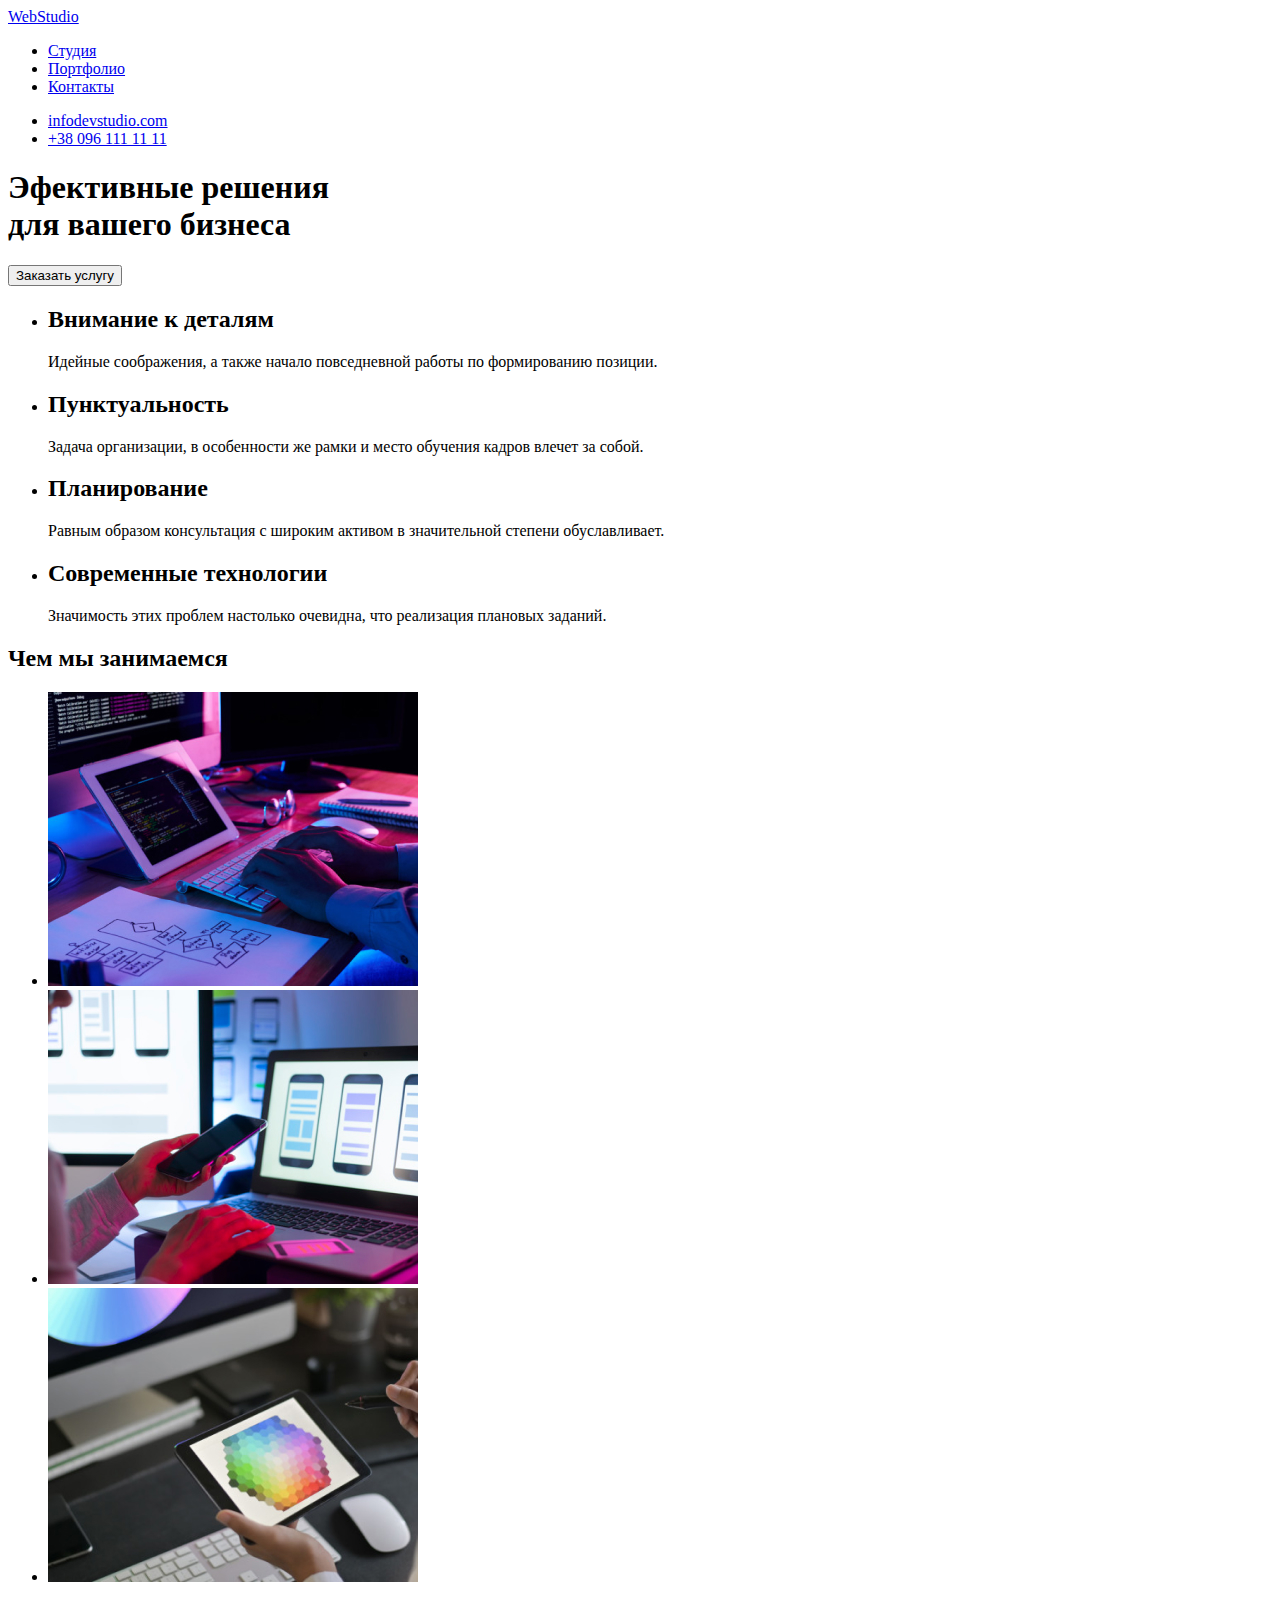
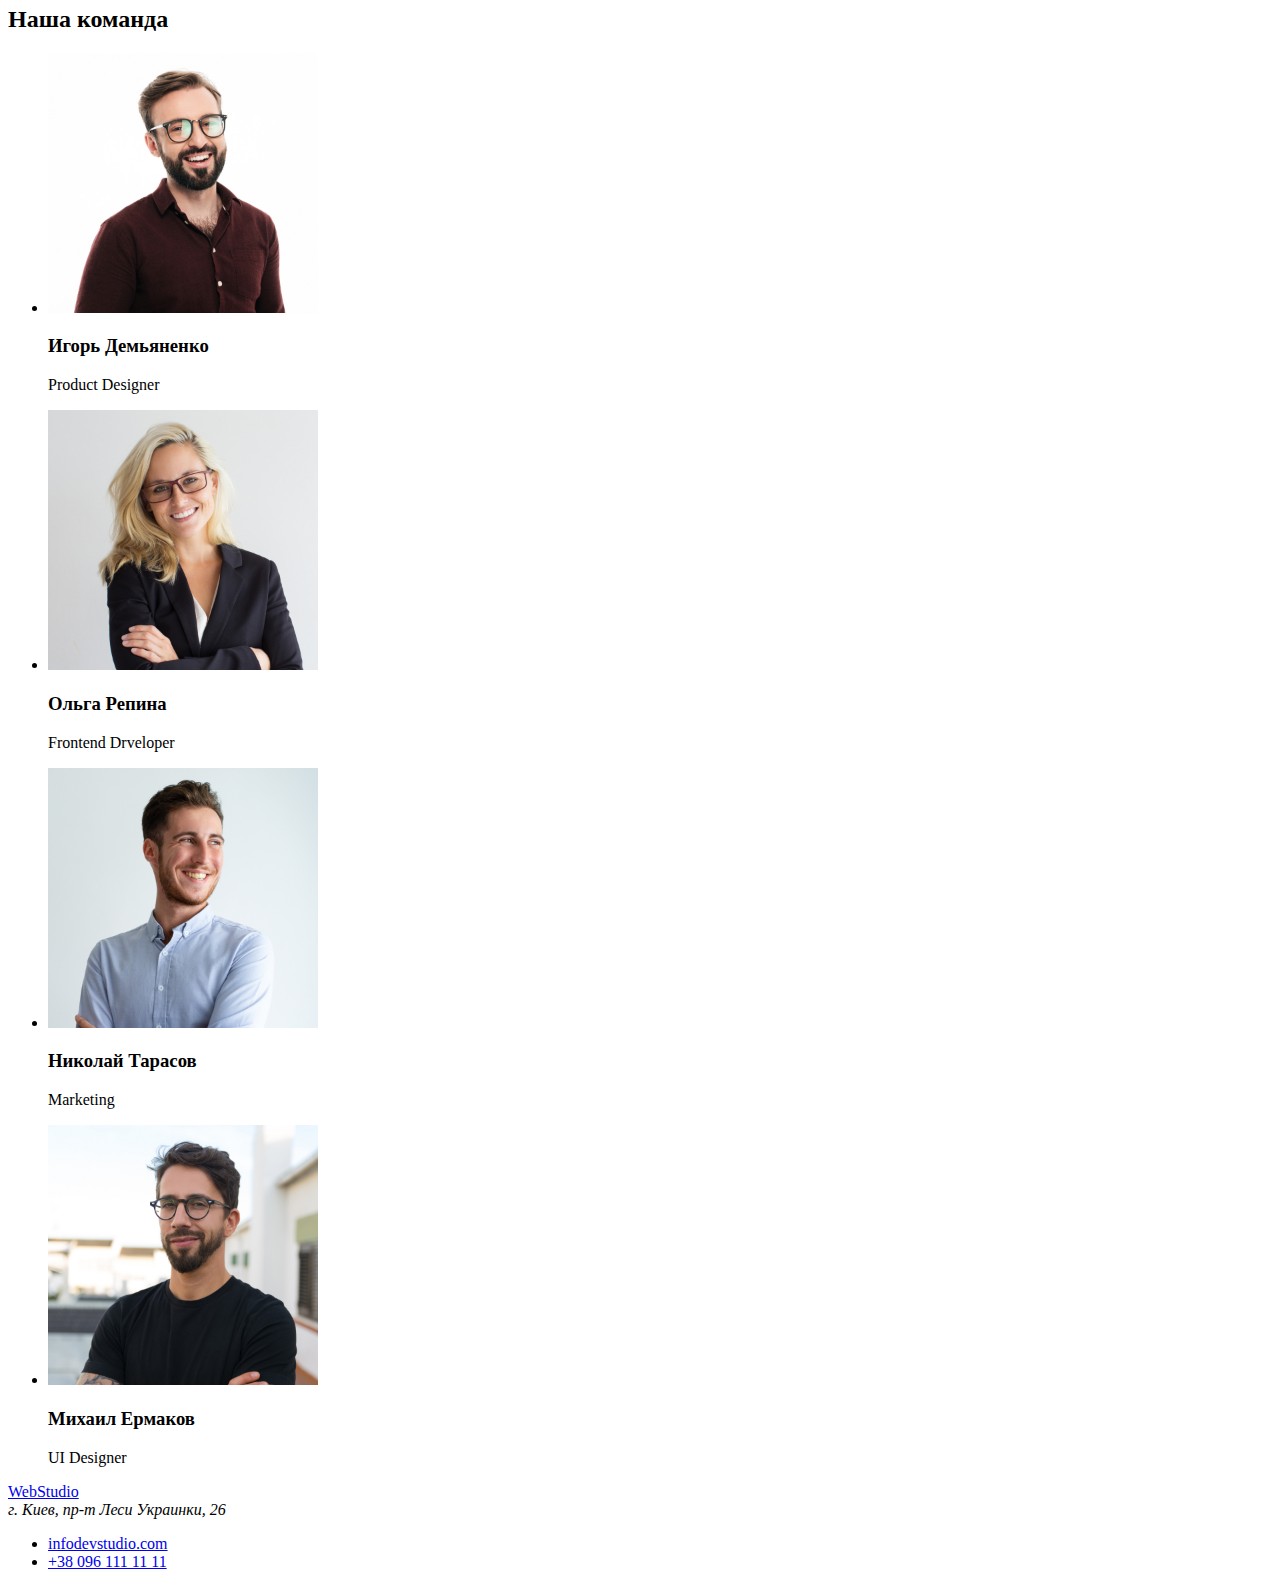
==== index.html @ 1fee52ea "Initial commit" ====
<!DOCTYPE html>
<html lang="ru">
<head>
    <meta charset="UTF-8">
    <meta http-equiv="X-UA-Compatible" content="IE=edge">
    <meta name="viewport" content="width=device-width, initial-scale=1.0">
    <title>Web Studio</title>
</head>
<body>
    <header>

        <a href="#">WebStudio</a>

        <nav>
             <ul>
              <li><a href="#">Студия</a></li>
              <li><a href="#">Портфолио</a></li>
              <li><a href="#">Контакты</a></li>
            </ul>
        </nav>

        <ul>
            <li>
                <a href="mailto:infodevstudio.com">infodevstudio.com</a>
            </li>
            <li>
                <a href="tel:+380961111111">+38 096 111 11 11</a>
            </li>
        </ul>
    </header>
    <main>
        <section>
            <h1>Эфективные решения <br>для вашего бизнеса</h1>
            <button type="button">Заказать услугу</button>
        </section>
        <section>
            <ul>
                <li>
                    <h2>Внимание к деталям</h2>
                    <p>Идейные соображения, а также начало повседневной работы по формированию позиции.</p>
                </li>
                <li>
                    <h2>Пунктуальность</h2>
                    <p>Задача организации, в особенности же рамки и место обучения кадров влечет за собой.</p>
                </li>
                <li>
                    <h2>Планирование</h2>
                    <p>Равным образом консультация с широким активом в значительной степени обуславливает.</p>
                </li>
                <li>
                    <h2>Современные технологии</h2>
                    <p>Значимость этих проблем настолько очевидна, что реализация плановых заданий.</p>
                </li>
            </ul>
        </section>


        <section>
            <h2>Чем мы занимаемся</h2>
            <ul>
                <li><img src="images/box1.jpg" alt="Дизайн" width="370"></li>
                <li><img src="images/box2.jpg" alt="Мобильные приложения" width="370"></li>
                <li><img src="images/box3.jpg" alt="Создание сайта" width="370"></li>
            </ul>
        </section>

        <section>
            <h2>Наша команда</h2>
            <ul>
                <li>
                    <img src="images/img4.jpg" alt="Дизайнер" width="270">
                        <h3>Игорь Демьяненко</h3>
                        <p>Product Designer<p>
                </li>
                <li>
                    <img src="images/img5.jpg" alt="Програмист" width="270">
                        <h3>Ольга Репина</h3>
                        <p>Frontend Drveloper</p>
                </li>
                <li>
                    <img src="images/img6.jpg" alt="Маркетолог" width="270">
                        <h3>Николай Тарасов</h3> 
                        <p>Marketing</p>
                </li>
                <li>
                    <img src="images/img7.jpg" alt="Дизайнер интерфейса" width="270">
                        <h3>Михаил Ермаков</h3> <p>UI Designer</p>
                </li>
            </ul>
        </section>
    </main>


    <footer>
        <a href="#">WebStudio</a>
        <address>
            г. Киев, пр-т Леси Украинки, 26
        </address>
        <ul>
            <li>
                <a href="mailto:infodevstudio.com">infodevstudio.com</a>
            </li>
            <li>
                <a href="tel:+380961111111">+38 096 111 11 11</a>
            </li>
        </ul>
    </footer>
</body>
</html>
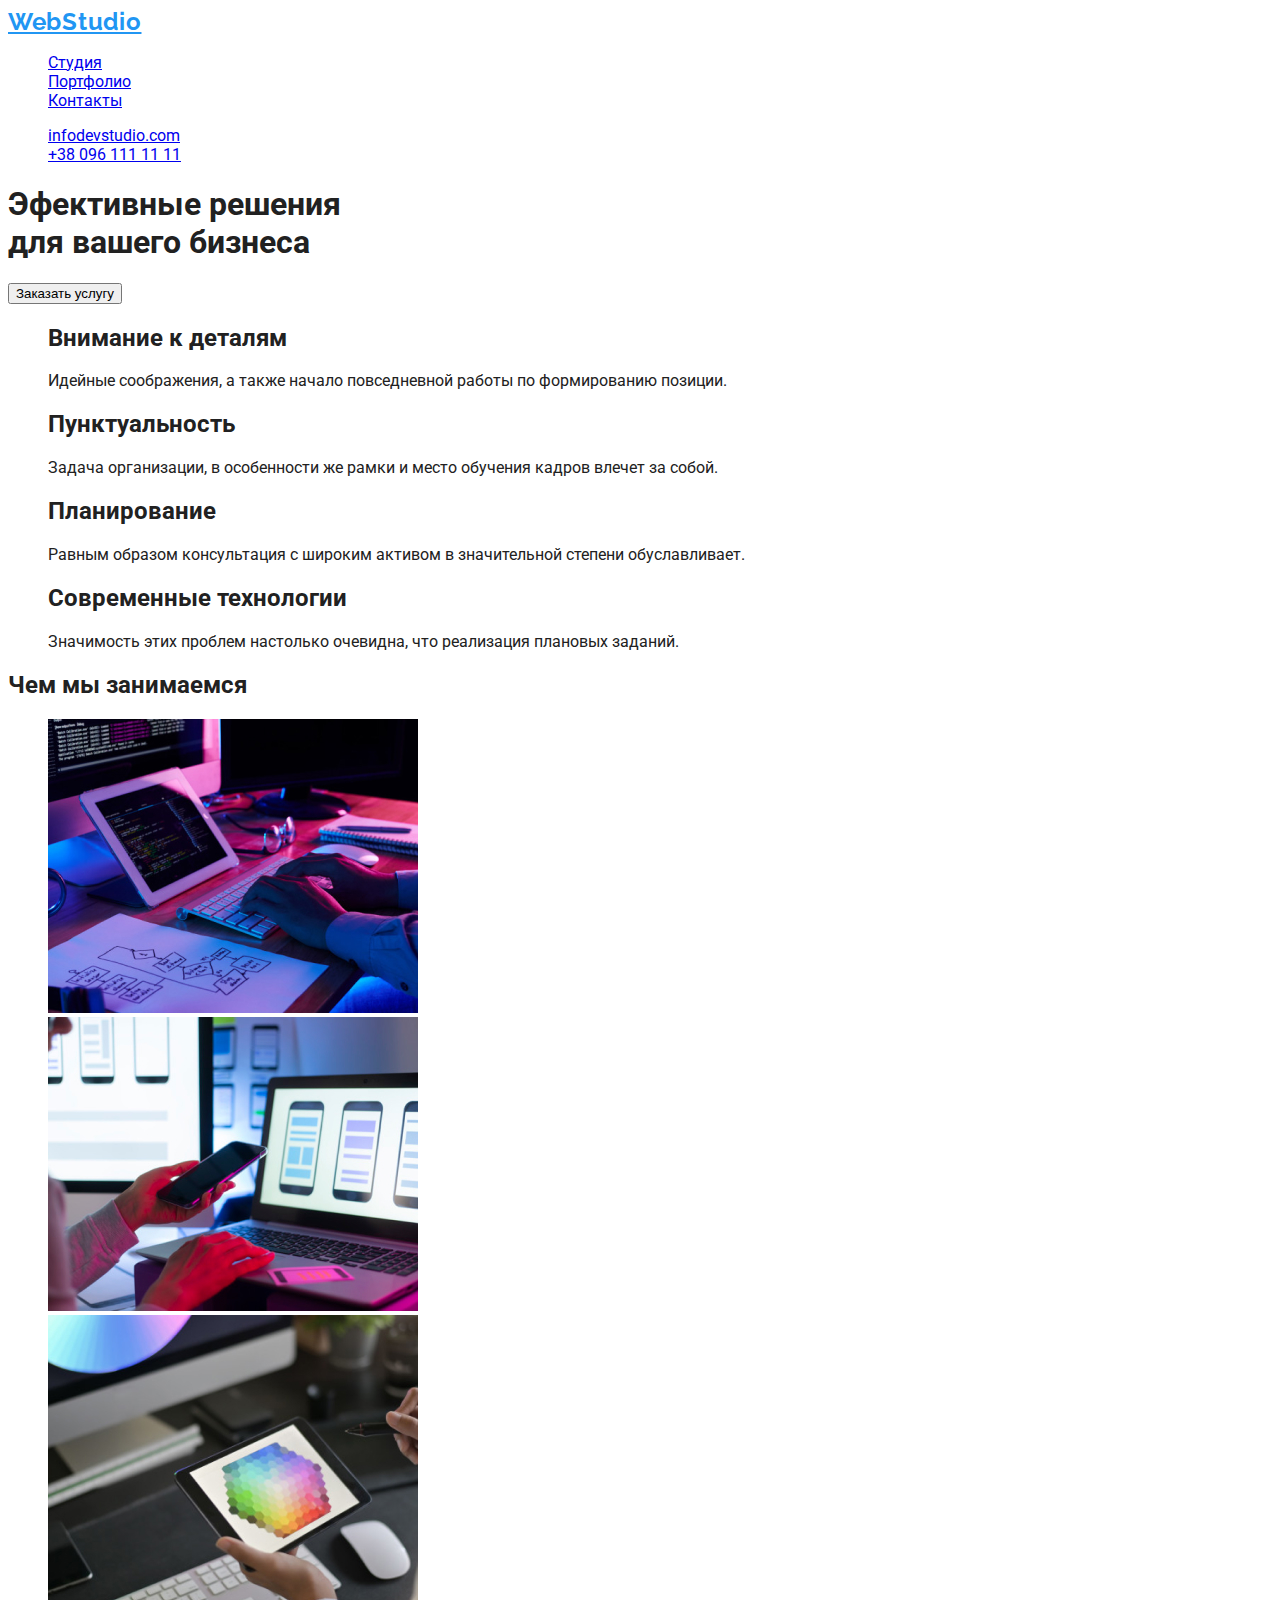
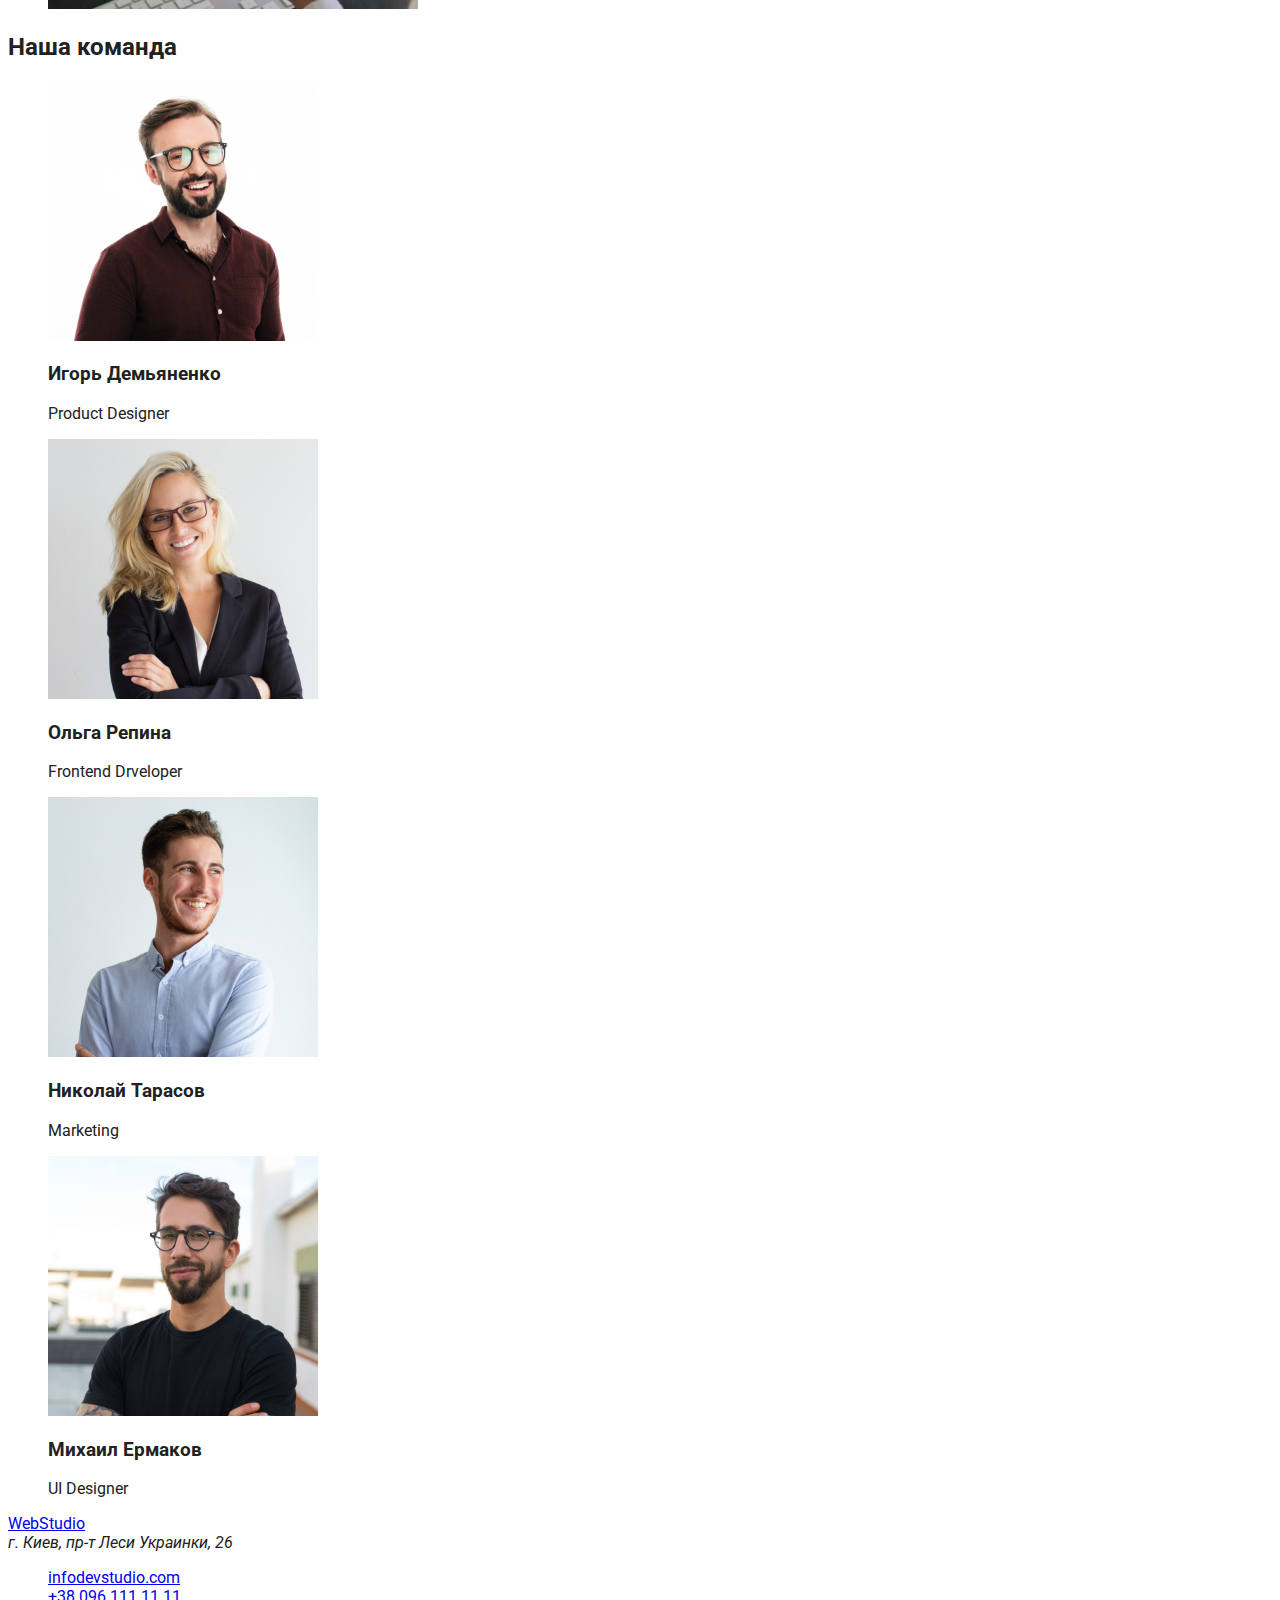
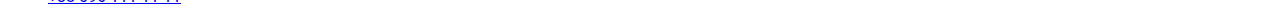
==== commit 8b92eeb6: "Домашка №2" ====
--- a/index.html
+++ b/index.html
@@ -5,16 +5,21 @@
     <meta http-equiv="X-UA-Compatible" content="IE=edge">
     <meta name="viewport" content="width=device-width, initial-scale=1.0">
     <title>Web Studio</title>
+    <link rel="preconnect" href="https://fonts.googleapis.com">
+    <link rel="preconnect" href="https://fonts.gstatic.com" crossorigin>
+    <link href="https://fonts.googleapis.com/css2?family=Raleway:wght@700&family=Roboto:wght@400;500;700;900&display=swap"
+        rel="stylesheet">
+    <link rel="stylesheet" href="./css/styles.css">
 </head>
 <body>
     <header>
 
-        <a href="#">WebStudio</a>
+        <a href="#" class="logo">WebStudio</a>
 
         <nav>
              <ul>
-              <li><a href="#">Студия</a></li>
-              <li><a href="#">Портфолио</a></li>
+              <li><a href="./index.html">Студия</a></li>
+              <li><a href="./portfolio.html">Портфолио</a></li>
               <li><a href="#">Контакты</a></li>
             </ul>
         </nav>
--- a/css/styles.css
+++ b/css/styles.css
@@ -0,0 +1,130 @@
+/* Цвет основного текста #212121 */
+/* Цвет вторичного тексат #757575 */
+/* Цвет текста телефона и почты в футере rgba(255, 255, 255, 0.6) */
+/* Белый цвет #FFFFFF */
+/* Цвет акцентированных элементов #2196F3 */
+/* Цвет фона футера #2F303A */
+
+:root {
+    --brend-color: #2196F3;
+    --white: #fff;
+    --main-text-color: #212121;
+    --second-text-color: #757575;
+    --color-text-footer: rgba(255, 255, 255, 0.6);
+    --footer-color: #2F303A;
+}
+
+/* Общие стили для тега боди */
+body{
+    background-color: #fff;
+    font-family: roboto, sans-serif;
+    color: #212121;
+}
+
+
+/* Цвет половины логотипа */
+.logo-header {
+    color: var(--main-text-color);
+}
+
+/* Убираем в списках точки, Репета показал - прикольно!*/
+ul {
+    list-style: none;
+
+}
+.logo {   
+        font-family: 'Raleway';
+        font-weight: 700;
+        font-size: 24px;
+        line-height: 1.2;
+        /* identical to box height */
+        letter-spacing: 0.03em;
+        color: var(--brend-color);
+}
+/* HADER */
+/* Навигация */
+.site-nav a {
+    font-family: 'Roboto';
+    font-weight: 500;
+    font-size: 14px;
+    line-height: 1.2;
+    letter-spacing: 0.02em;
+    color: var(--main-text-color);
+}
+
+.site-nav .link.current {
+    color: var(--brend-color);
+}
+
+.auth-link {
+    font-family: 'Roboto';
+    font-weight: 500;
+    font-size: 14px;
+    line-height: 1.2;
+    letter-spacing: 0.02em;
+    color: var(--second-text-color);
+}
+
+.filter-button {
+    font-family: 'Roboto';
+    font-weight: 500;
+    font-size: 16px;
+    line-height: 1.6;
+    text-align: center;
+    letter-spacing: 0.03em;
+    color: var(--main-text-color);
+}
+
+.filter-button.filter:hover,
+.filter-button.filter:focus
+ {
+    cursor: pointer;
+    background-color: var(--brend-color);
+}
+/* Область карточек */
+.card-title {
+font-family: 'Roboto';
+font-weight: 700;
+font-size: 18px;
+line-height: 2;
+letter-spacing: 0.06em;
+color: var(--main-text-color);
+}
+
+.card-filter {
+    font-family: 'Roboto';
+    font-size: 16px;
+    line-height: 30px;
+    letter-spacing: 0.03em;
+    color: var(--second-text-color);
+}
+
+/* Footer */
+
+.background-footer {
+    background: var(--footer-color);
+}
+
+.logo-footer {
+    color: var(--white);
+}
+
+.adress {
+    font-family: 'Roboto';
+    font-style: normal;
+    font-weight: 400;
+    font-size: 14px;
+    line-height: 24px;
+    letter-spacing: 0.03em;
+    color: var(--white);
+}
+
+.footer-auth {
+    font-family: 'Roboto';
+        font-style: normal;
+        font-weight: 400;
+        font-size: 14px;
+        line-height: 1.7;
+        letter-spacing: 0.03em;
+        color: var(--color-text-footer);
+}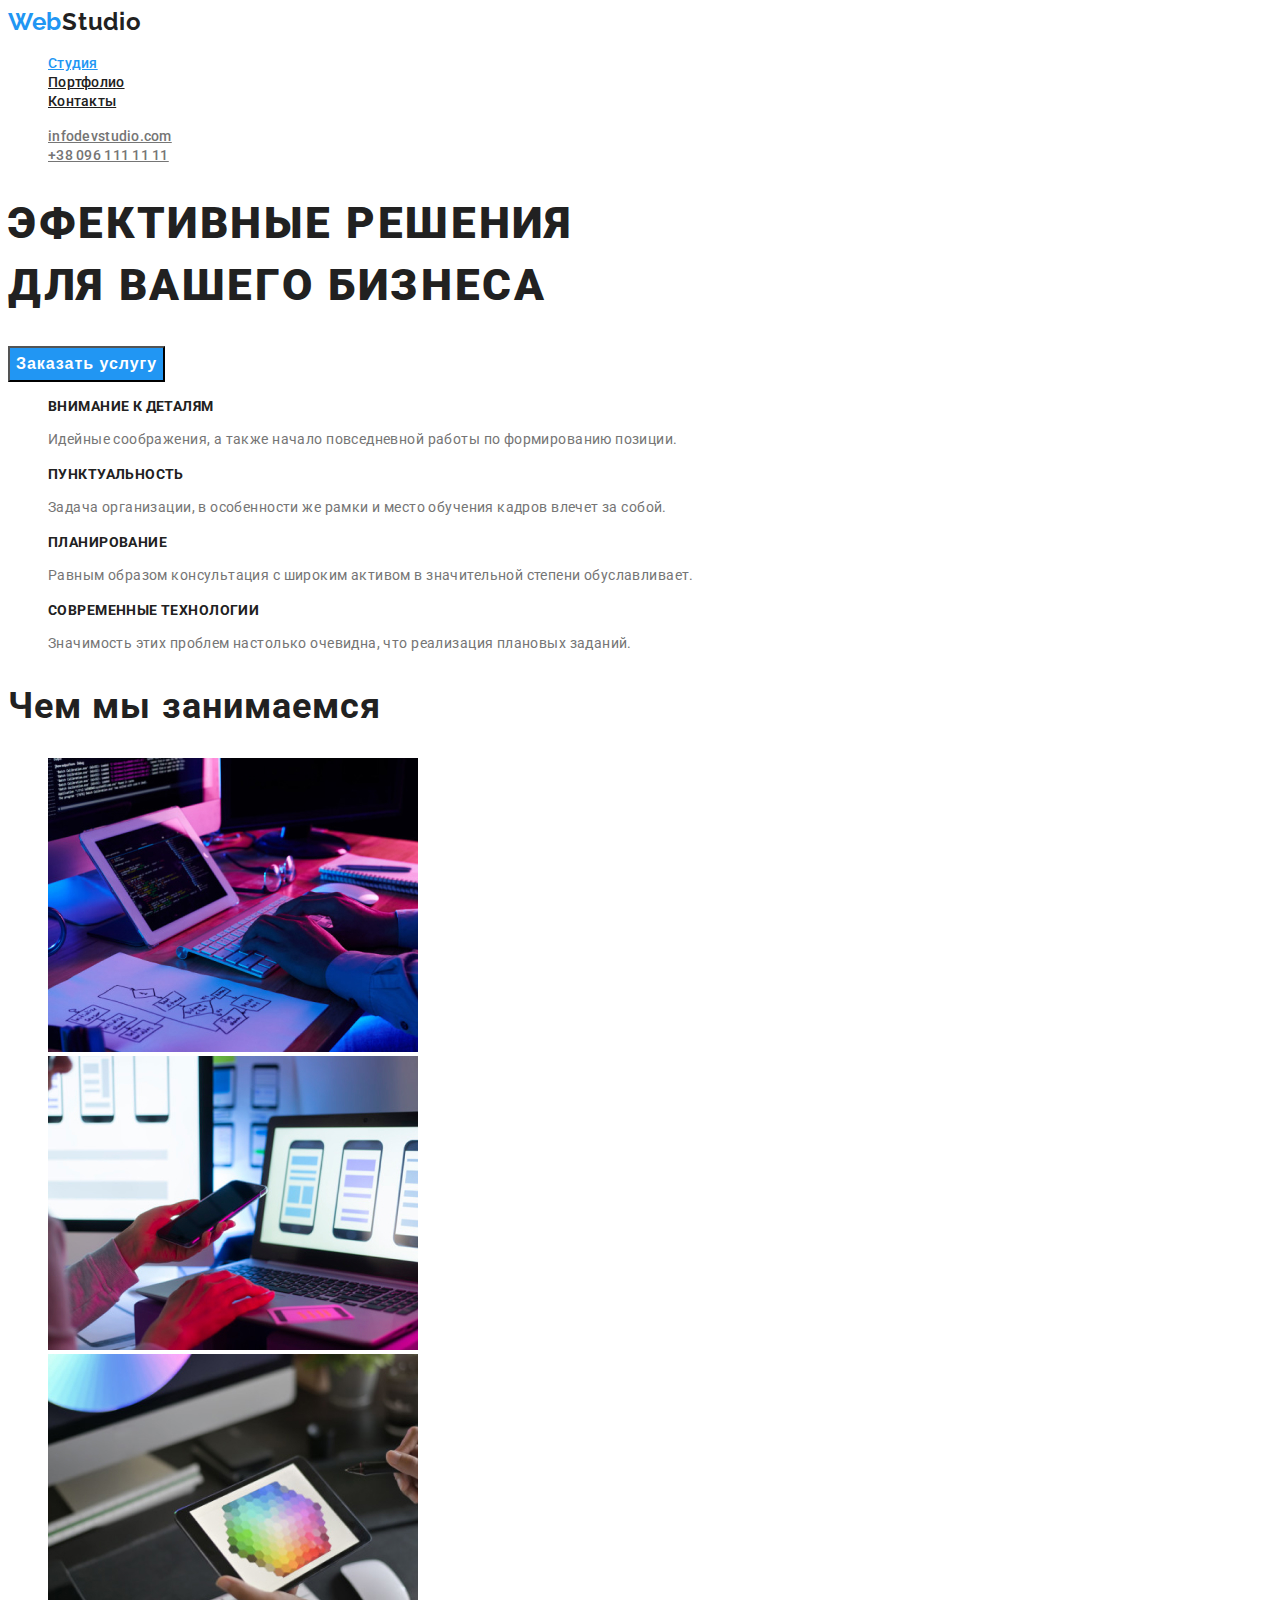
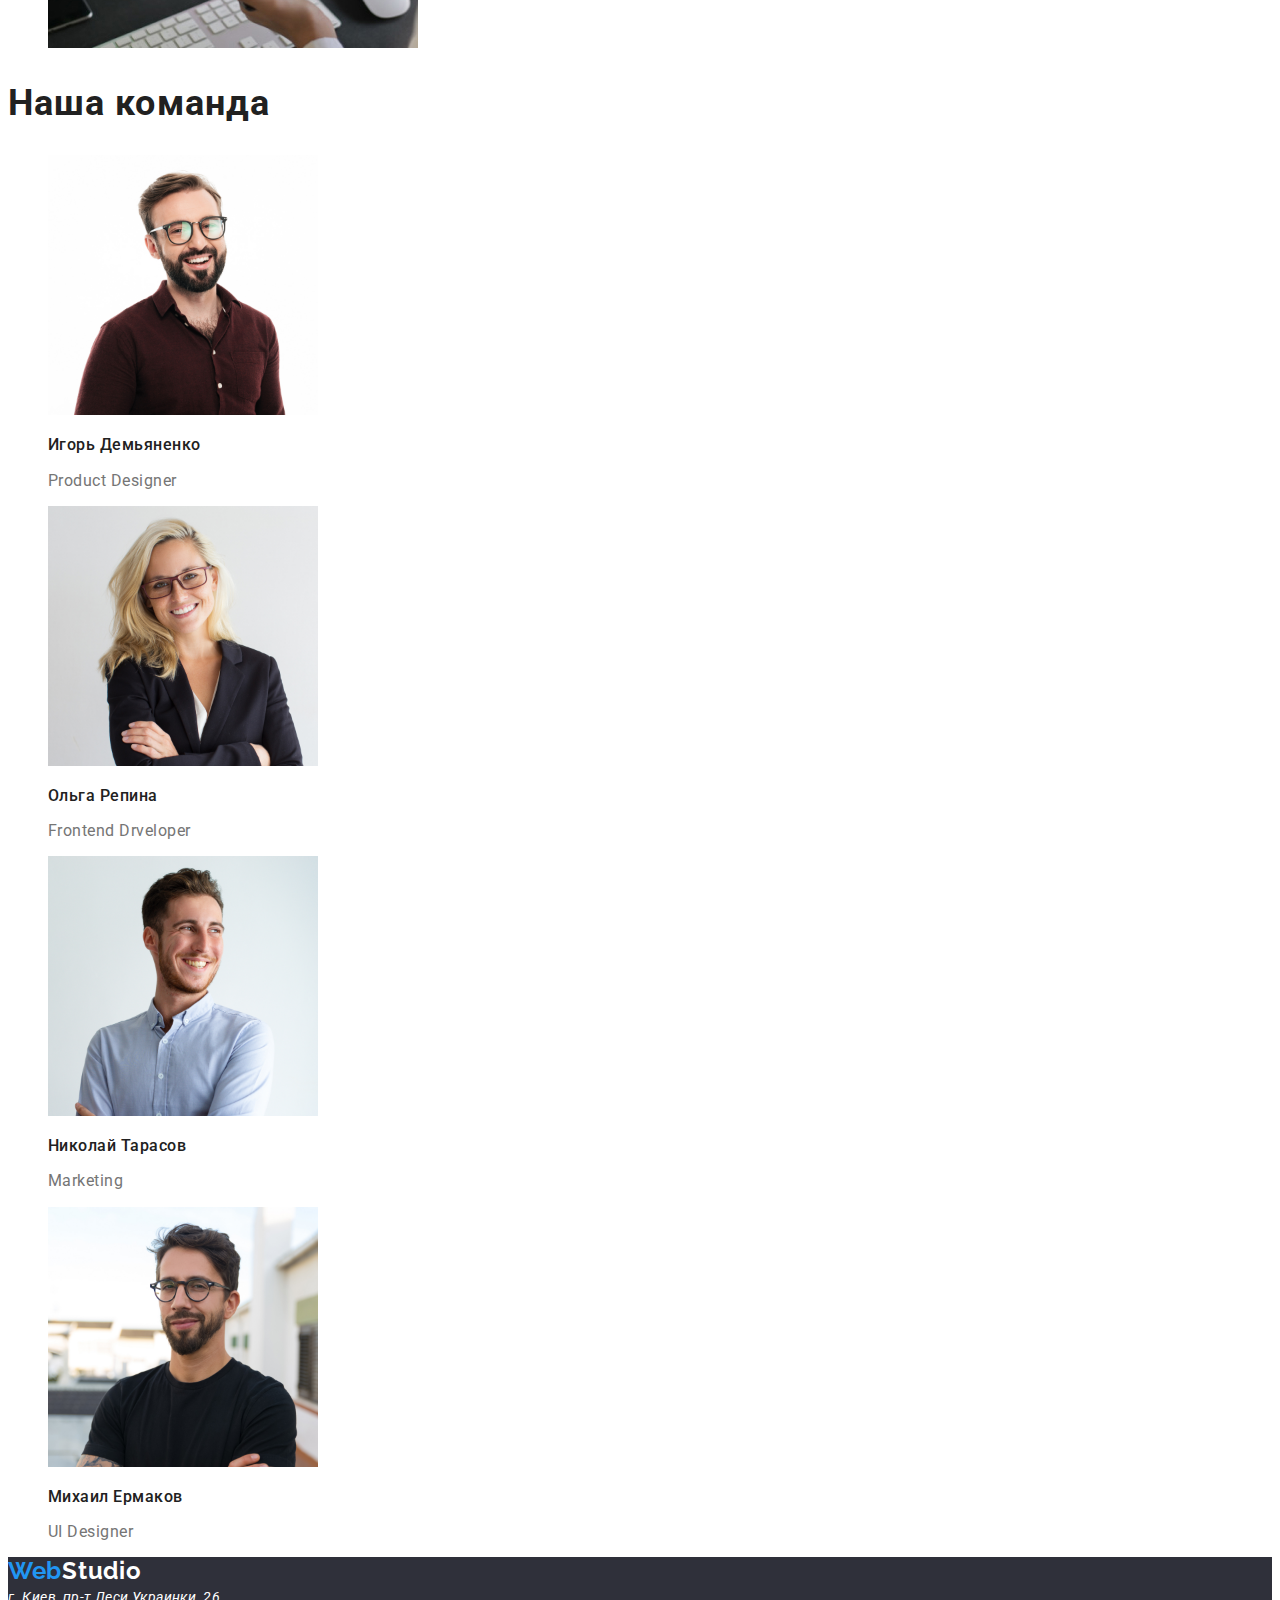
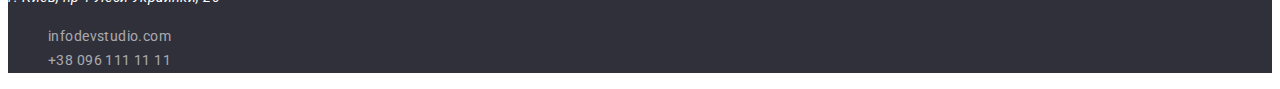
==== commit eed4cbe7: "дз 2 доработка" ====
--- a/index.html
+++ b/index.html
@@ -13,33 +13,32 @@
 </head>
 <body>
     <header>
-
-        <a href="#" class="logo">WebStudio</a>
-
-        <nav>
-             <ul>
-              <li><a href="./index.html">Студия</a></li>
-              <li><a href="./portfolio.html">Портфолио</a></li>
-              <li><a href="#">Контакты</a></li>
+        <a href="#" class="logo">Web<span class="logo-header">Studio</span></a>
+    
+        <nav class="site-nav">
+            <ul>
+                <li><a href="./index.html" class="link current">Студия</a></li>
+                <li><a href="./portfolio.html" class="link">Портфолио</a></li>
+                <li><a href="#" class="link">Контакты</a></li>
             </ul>
         </nav>
-
-        <ul>
+    
+        <ul class="auth-header">
             <li>
-                <a href="mailto:infodevstudio.com">infodevstudio.com</a>
+                <a href="mailto:infodevstudio.com" class="auth-link">infodevstudio.com</a>
             </li>
             <li>
-                <a href="tel:+380961111111">+38 096 111 11 11</a>
+                <a href="tel:+380961111111" class="auth-link">+38 096 111 11 11</a>
             </li>
         </ul>
     </header>
     <main>
         <section>
-            <h1>Эфективные решения <br>для вашего бизнеса</h1>
-            <button type="button">Заказать услугу</button>
+            <h1 class="hero">Эфективные решения <br>для вашего бизнеса</h1>
+            <button type="button" class="hero-button">Заказать услугу</button>
         </section>
         <section>
-            <ul>
+            <ul  class="advanteges">
                 <li>
                     <h2>Внимание к деталям</h2>
                     <p>Идейные соображения, а также начало повседневной работы по формированию позиции.</p>
@@ -61,7 +60,7 @@
 
 
         <section>
-            <h2>Чем мы занимаемся</h2>
+            <h2 class="info-heading">Чем мы занимаемся</h2>
             <ul>
                 <li><img src="images/box1.jpg" alt="Дизайн" width="370"></li>
                 <li><img src="images/box2.jpg" alt="Мобильные приложения" width="370"></li>
@@ -70,8 +69,8 @@
         </section>
 
         <section>
-            <h2>Наша команда</h2>
-            <ul>
+            <h2 class="info-heading">Наша команда</h2>
+            <ul class="our-team">
                 <li>
                     <img src="images/img4.jpg" alt="Дизайнер" width="270">
                         <h3>Игорь Демьяненко</h3>
@@ -96,17 +95,17 @@
     </main>
 
 
-    <footer>
-        <a href="#">WebStudio</a>
-        <address>
+    <footer class="background-footer">
+        <a href="#" class="logo">Web<span class="logo-footer">Studio</span></a>
+        <address class="adress">
             г. Киев, пр-т Леси Украинки, 26
         </address>
         <ul>
             <li>
-                <a href="mailto:infodevstudio.com">infodevstudio.com</a>
+                <a href="mailto:infodevstudio.com" class="footer-auth">infodevstudio.com</a>
             </li>
             <li>
-                <a href="tel:+380961111111">+38 096 111 11 11</a>
+                <a href="tel:+380961111111" class="footer-auth">+38 096 111 11 11</a>
             </li>
         </ul>
     </footer>
--- a/css/styles.css
+++ b/css/styles.css
@@ -12,13 +12,13 @@
     --second-text-color: #757575;
     --color-text-footer: rgba(255, 255, 255, 0.6);
     --footer-color: #2F303A;
+    --button-background: #F5F4FA;
 }
 
 /* Общие стили для тега боди */
 body{
-    background-color: #fff;
-    font-family: roboto, sans-serif;
-    color: #212121;
+    font-family: Roboto, sans-serif;
+    color: var(--main-text-color)
 }
 
 
@@ -37,14 +37,13 @@
         font-weight: 700;
         font-size: 24px;
         line-height: 1.2;
-        /* identical to box height */
         letter-spacing: 0.03em;
         color: var(--brend-color);
+        text-decoration: none;
 }
 /* HADER */
 /* Навигация */
 .site-nav a {
-    font-family: 'Roboto';
     font-weight: 500;
     font-size: 14px;
     line-height: 1.2;
@@ -57,7 +56,6 @@
 }
 
 .auth-link {
-    font-family: 'Roboto';
     font-weight: 500;
     font-size: 14px;
     line-height: 1.2;
@@ -65,25 +63,30 @@
     color: var(--second-text-color);
 }
 
+.auth-link:hover, 
+.auth-link:focus {
+    color: var(--main-text-color);
+}
+
 .filter-button {
-    font-family: 'Roboto';
+    font-family: inherit;
     font-weight: 500;
     font-size: 16px;
     line-height: 1.6;
-    text-align: center;
     letter-spacing: 0.03em;
     color: var(--main-text-color);
+    background-color: var(--button-background);
+    cursor: pointer;
 }
 
 .filter-button.filter:hover,
 .filter-button.filter:focus
  {
-    cursor: pointer;
     background-color: var(--brend-color);
+    color: #fff;
 }
 /* Область карточек */
 .card-title {
-font-family: 'Roboto';
 font-weight: 700;
 font-size: 18px;
 line-height: 2;
@@ -92,9 +95,8 @@
 }
 
 .card-filter {
-    font-family: 'Roboto';
     font-size: 16px;
-    line-height: 30px;
+    line-height: 1.9;
     letter-spacing: 0.03em;
     color: var(--second-text-color);
 }
@@ -102,29 +104,90 @@
 /* Footer */
 
 .background-footer {
-    background: var(--footer-color);
+    background-color: var(--footer-color);
 }
 
 .logo-footer {
     color: var(--white);
+    text-decoration: none;
 }
 
 .adress {
-    font-family: 'Roboto';
-    font-style: normal;
-    font-weight: 400;
     font-size: 14px;
-    line-height: 24px;
+    line-height: 1.7;
     letter-spacing: 0.03em;
     color: var(--white);
 }
 
 .footer-auth {
-    font-family: 'Roboto';
-        font-style: normal;
-        font-weight: 400;
-        font-size: 14px;
-        line-height: 1.7;
-        letter-spacing: 0.03em;
-        color: var(--color-text-footer);
+    font-size: 14px;
+    line-height: 1.7;
+    letter-spacing: 0.03em;
+    color: var(--color-text-footer);
+    text-decoration: none;
+}
+
+.footer-auth:hover,
+.footer-auth:focus {
+    color: var(--white);
+}
+
+/* index.html */
+/* кнопка героя */
+.hero {
+    font-weight: 900;
+    font-size: 44px;
+    line-height: 1.4;
+    letter-spacing: 0.06em;
+    text-transform: uppercase;
+    color: var(--main-text-color);
+}
+
+.hero-button {
+    background-color: var(--brend-color);
+    font-weight: 700;
+    font-size: 16px;
+    line-height: 1.9;
+    letter-spacing: 0.06em;
+    color: var(--white);
+    cursor: pointer;
+}
+/* преимущества */
+.advanteges h2 {
+    font-weight: 700;
+    font-size: 14px;
+    line-height: 1,2;
+    letter-spacing: 0.03em;
+    text-transform: uppercase;
+    color: var(--main-text-color);
+}
+
+.advanteges p {
+    font-size: 14px;
+    line-height: 1.7;
+    letter-spacing: 0.03em;
+    color: var(--second-text-color);
+}
+
+.info-heading {
+    font-weight: 700;
+    font-size: 36px;
+    line-height: 1.2;
+    letter-spacing: 0.03em;
+    color: var(--main-text-color);
+}
+
+.our-team h3 {
+    font-weight: 500;
+    font-size: 16px;
+    line-height: 1.2;
+    letter-spacing: 0.03em;
+    color: var(--main-text-color);
+}
+
+.our-team p {
+    font-size: 16px;
+    line-height: 1.2;
+    letter-spacing: 0.03em;
+    color: var(--second-text-color);
 }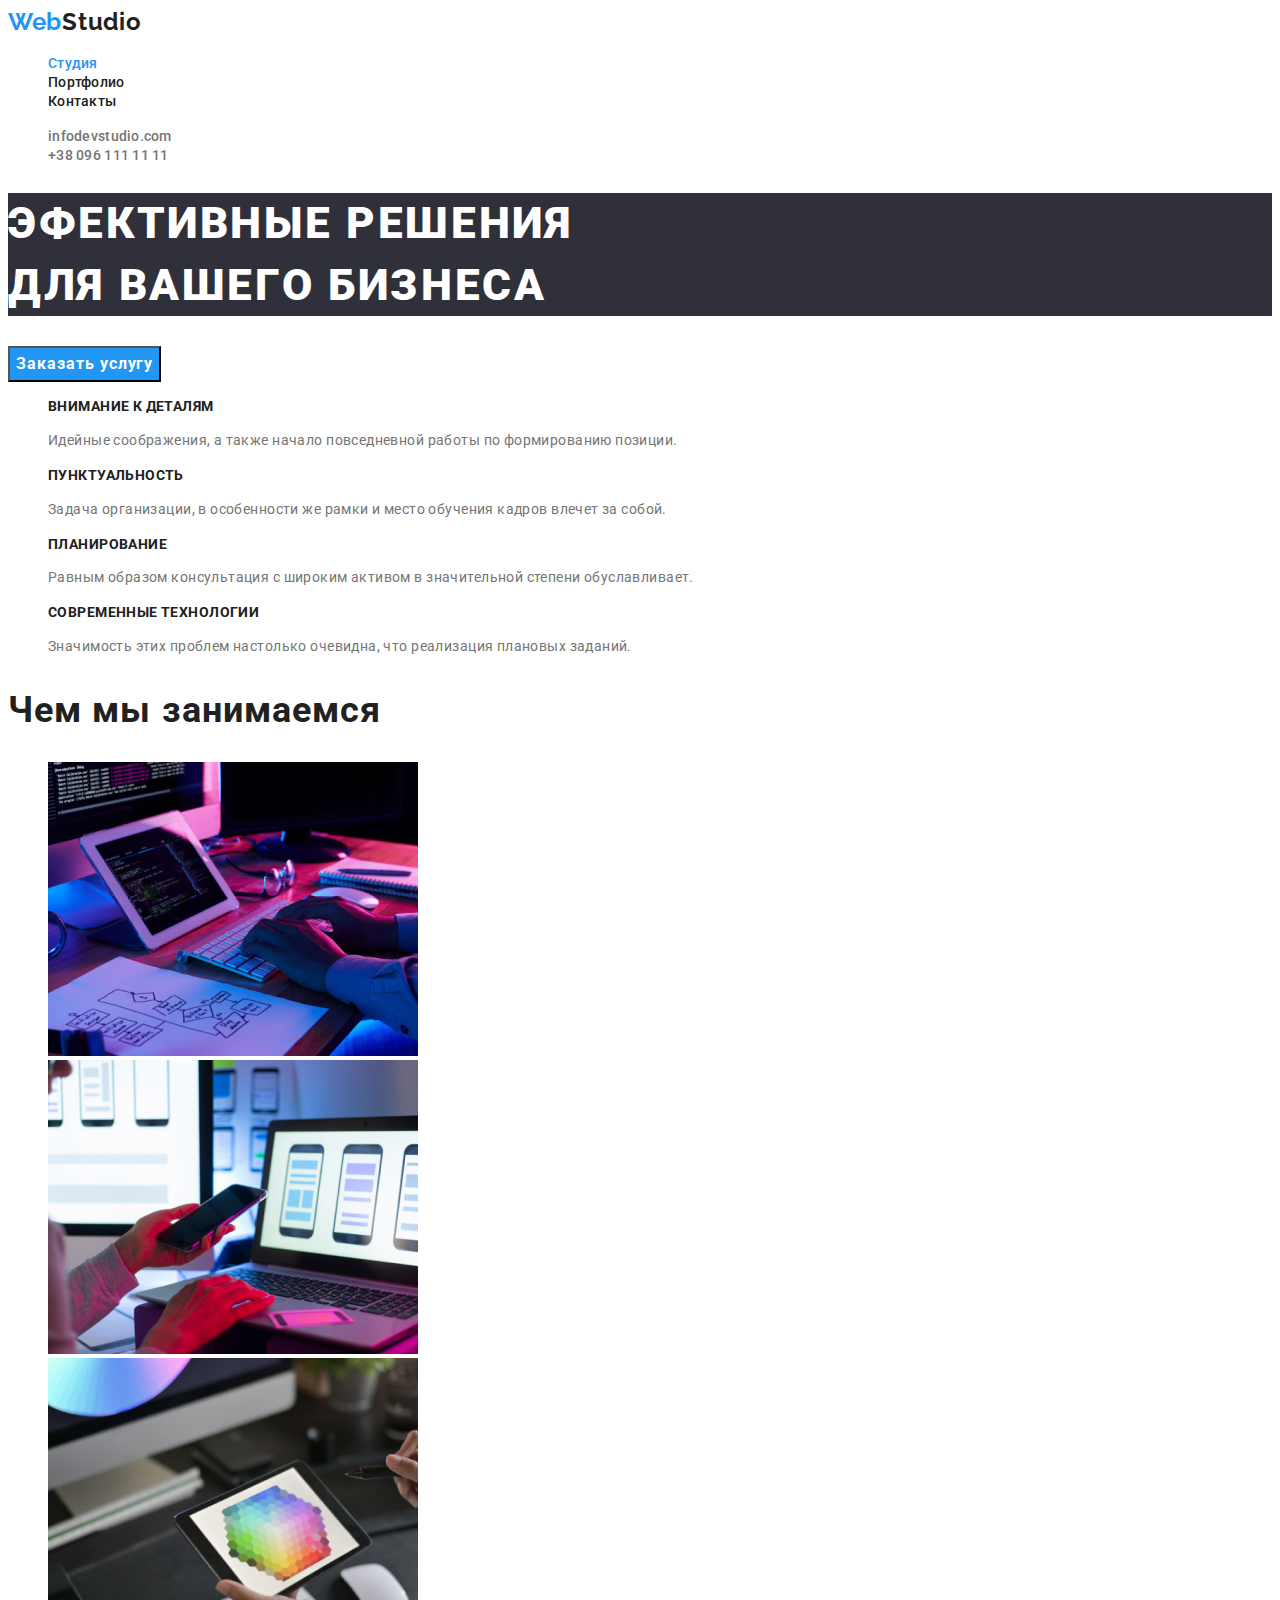
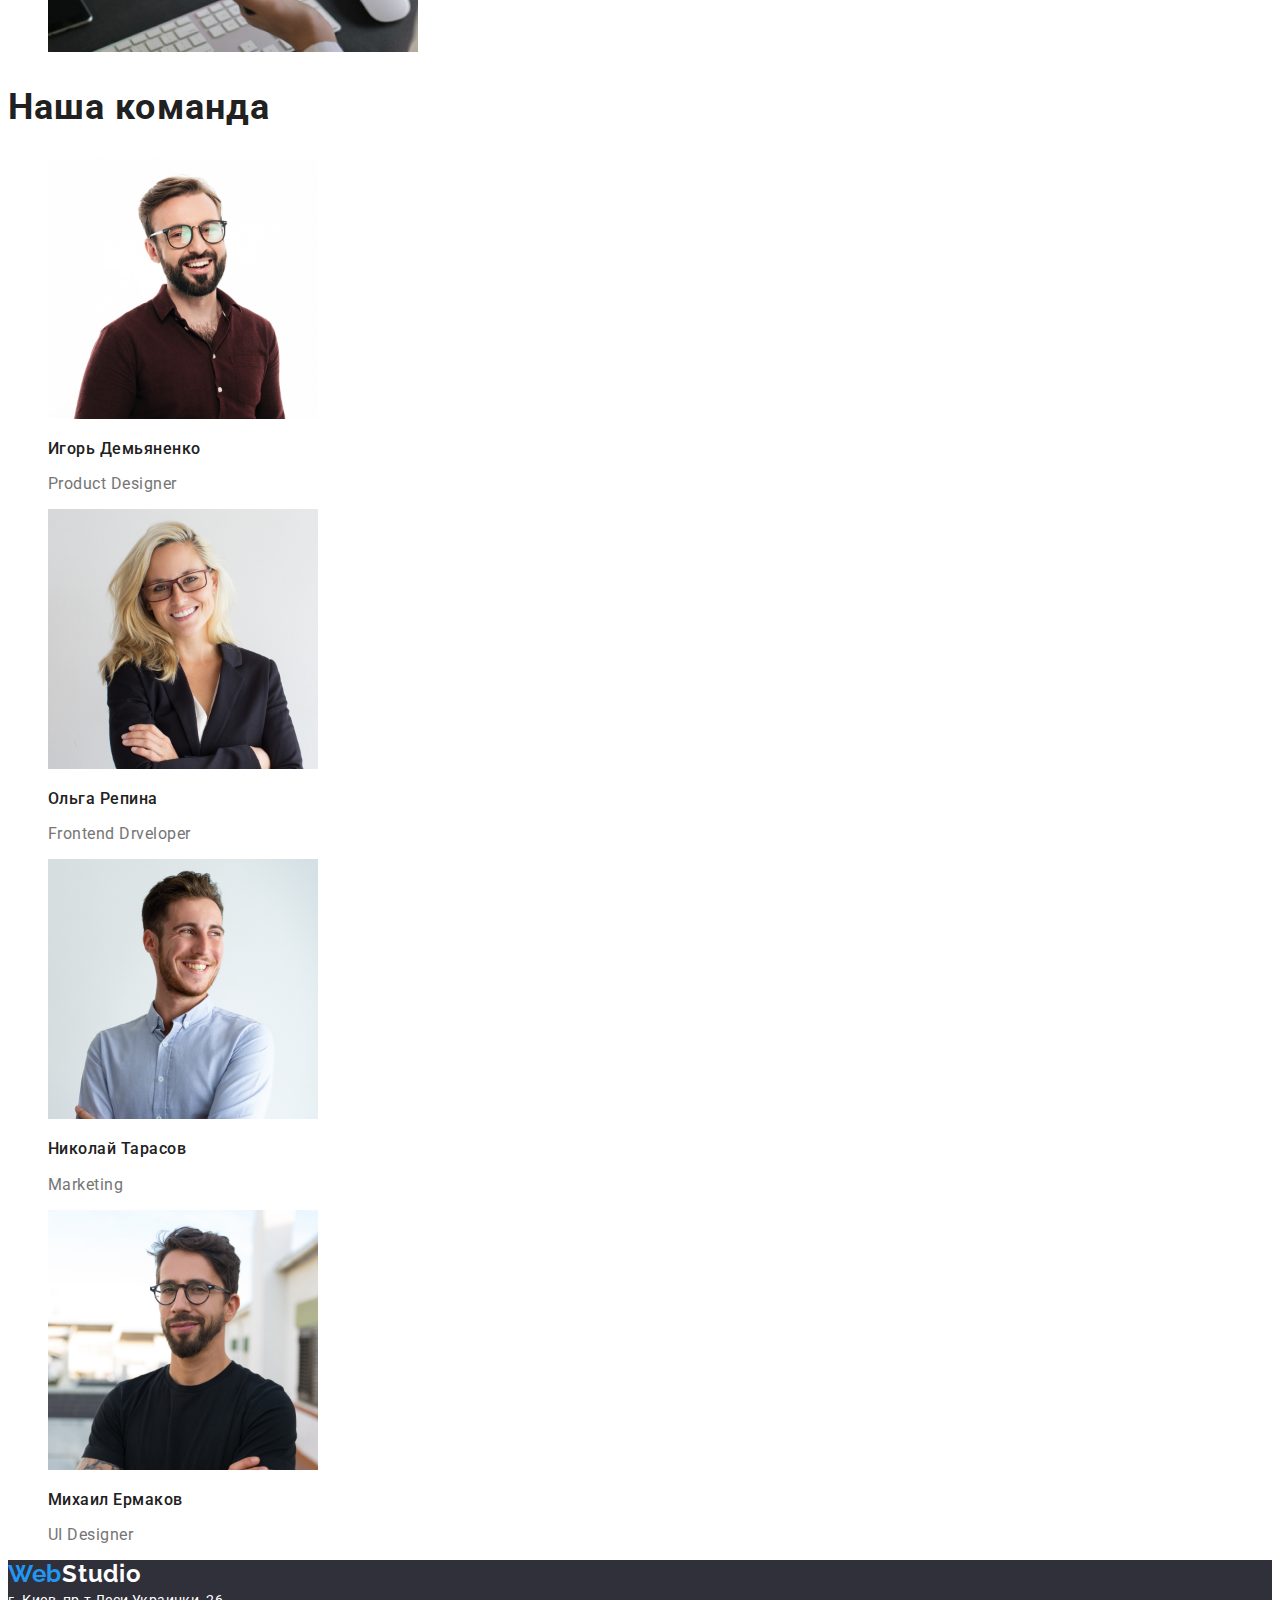
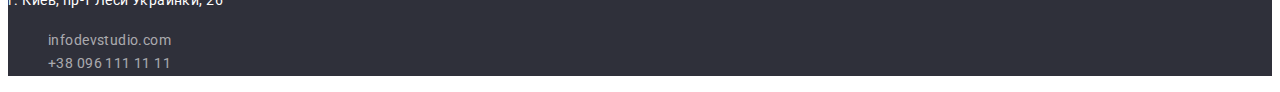
==== commit a4ea0628: "Домашнее задание 2 3я правка" ====
--- a/index.html
+++ b/index.html
@@ -17,18 +17,18 @@
     
         <nav class="site-nav">
             <ul>
-                <li><a href="./index.html" class="link current">Студия</a></li>
-                <li><a href="./portfolio.html" class="link">Портфолио</a></li>
-                <li><a href="#" class="link">Контакты</a></li>
+                <li><a href="./index.html" class="link auth-link current">Студия</a></li>
+                <li><a href="./portfolio.html" class="link auth-link">Портфолио</a></li>
+                <li><a href="#" class="link auth-link">Контакты</a></li>
             </ul>
         </nav>
     
         <ul class="auth-header">
             <li>
-                <a href="mailto:infodevstudio.com" class="auth-link">infodevstudio.com</a>
+                <a href="mailto:infodevstudio.com" class="auth-link link">infodevstudio.com</a>
             </li>
             <li>
-                <a href="tel:+380961111111" class="auth-link">+38 096 111 11 11</a>
+                <a href="tel:+380961111111" class="auth-link link">+38 096 111 11 11</a>
             </li>
         </ul>
     </header>
@@ -40,20 +40,20 @@
         <section>
             <ul  class="advanteges">
                 <li>
-                    <h2>Внимание к деталям</h2>
-                    <p>Идейные соображения, а также начало повседневной работы по формированию позиции.</p>
+                    <h2 class="advanteges-h2">Внимание к деталям</h2>
+                    <p class="advanteges-p">Идейные соображения, а также начало повседневной работы по формированию позиции.</p>
                 </li>
                 <li>
-                    <h2>Пунктуальность</h2>
-                    <p>Задача организации, в особенности же рамки и место обучения кадров влечет за собой.</p>
+                    <h2 class="advanteges-h2">Пунктуальность</h2>
+                    <p class="advanteges-p">Задача организации, в особенности же рамки и место обучения кадров влечет за собой.</p>
                 </li>
                 <li>
-                    <h2>Планирование</h2>
-                    <p>Равным образом консультация с широким активом в значительной степени обуславливает.</p>
+                    <h2 class="advanteges-h2">Планирование</h2>
+                    <p class="advanteges-p">Равным образом консультация с широким активом в значительной степени обуславливает.</p>
                 </li>
                 <li>
-                    <h2>Современные технологии</h2>
-                    <p>Значимость этих проблем настолько очевидна, что реализация плановых заданий.</p>
+                    <h2 class="advanteges-h2">Современные технологии</h2>
+                    <p class="advanteges-p">Значимость этих проблем настолько очевидна, что реализация плановых заданий.</p>
                 </li>
             </ul>
         </section>
@@ -73,22 +73,23 @@
             <ul class="our-team">
                 <li>
                     <img src="images/img4.jpg" alt="Дизайнер" width="270">
-                        <h3>Игорь Демьяненко</h3>
-                        <p>Product Designer<p>
+                        <h3 class="our-team-h3">Игорь Демьяненко</h3>
+                        <p class="our-team-p">Product Designer<p>
                 </li>
                 <li>
                     <img src="images/img5.jpg" alt="Програмист" width="270">
-                        <h3>Ольга Репина</h3>
-                        <p>Frontend Drveloper</p>
+                        <h3 class="our-team-h3">Ольга Репина</h3>
+                        <p class="our-team-p">Frontend Drveloper</p>
                 </li>
                 <li>
                     <img src="images/img6.jpg" alt="Маркетолог" width="270">
-                        <h3>Николай Тарасов</h3> 
-                        <p>Marketing</p>
+                        <h3 class="our-team-h3">Николай Тарасов</h3> 
+                        <p class="our-team-p">Marketing</p>
                 </li>
                 <li>
                     <img src="images/img7.jpg" alt="Дизайнер интерфейса" width="270">
-                        <h3>Михаил Ермаков</h3> <p>UI Designer</p>
+                        <h3 class="our-team-h3">Михаил Ермаков</h3> 
+                        <p class="our-team-p">UI Designer</p>
                 </li>
             </ul>
         </section>
--- a/css/styles.css
+++ b/css/styles.css
@@ -42,6 +42,9 @@
         text-decoration: none;
 }
 /* HADER */
+.link {
+    text-decoration: none;
+}
 /* Навигация */
 .site-nav a {
     font-weight: 500;
@@ -65,7 +68,7 @@
 
 .auth-link:hover, 
 .auth-link:focus {
-    color: var(--main-text-color);
+    color: var(--brend-color);
 }
 
 .filter-button {
@@ -117,6 +120,7 @@
     line-height: 1.7;
     letter-spacing: 0.03em;
     color: var(--white);
+    font-style: normal;
 }
 
 .footer-auth {
@@ -129,10 +133,10 @@
 
 .footer-auth:hover,
 .footer-auth:focus {
-    color: var(--white);
+    color: var(--brend-color);
 }
 
-/* index.html */
+/* index.html MAIN*/
 /* кнопка героя */
 .hero {
     font-weight: 900;
@@ -140,10 +144,12 @@
     line-height: 1.4;
     letter-spacing: 0.06em;
     text-transform: uppercase;
-    color: var(--main-text-color);
+    color: var(--white);
+    background-color: #2F303A;
 }
 
 .hero-button {
+    font-family: inherit;
     background-color: var(--brend-color);
     font-weight: 700;
     font-size: 16px;
@@ -153,16 +159,16 @@
     cursor: pointer;
 }
 /* преимущества */
-.advanteges h2 {
+.advanteges-h2 {
     font-weight: 700;
     font-size: 14px;
-    line-height: 1,2;
+    line-height: 1.2;
     letter-spacing: 0.03em;
     text-transform: uppercase;
     color: var(--main-text-color);
 }
 
-.advanteges p {
+.advanteges-p {
     font-size: 14px;
     line-height: 1.7;
     letter-spacing: 0.03em;
@@ -177,7 +183,7 @@
     color: var(--main-text-color);
 }
 
-.our-team h3 {
+.our-team-h3 {
     font-weight: 500;
     font-size: 16px;
     line-height: 1.2;
@@ -185,7 +191,7 @@
     color: var(--main-text-color);
 }
 
-.our-team p {
+.our-team-p {
     font-size: 16px;
     line-height: 1.2;
     letter-spacing: 0.03em;
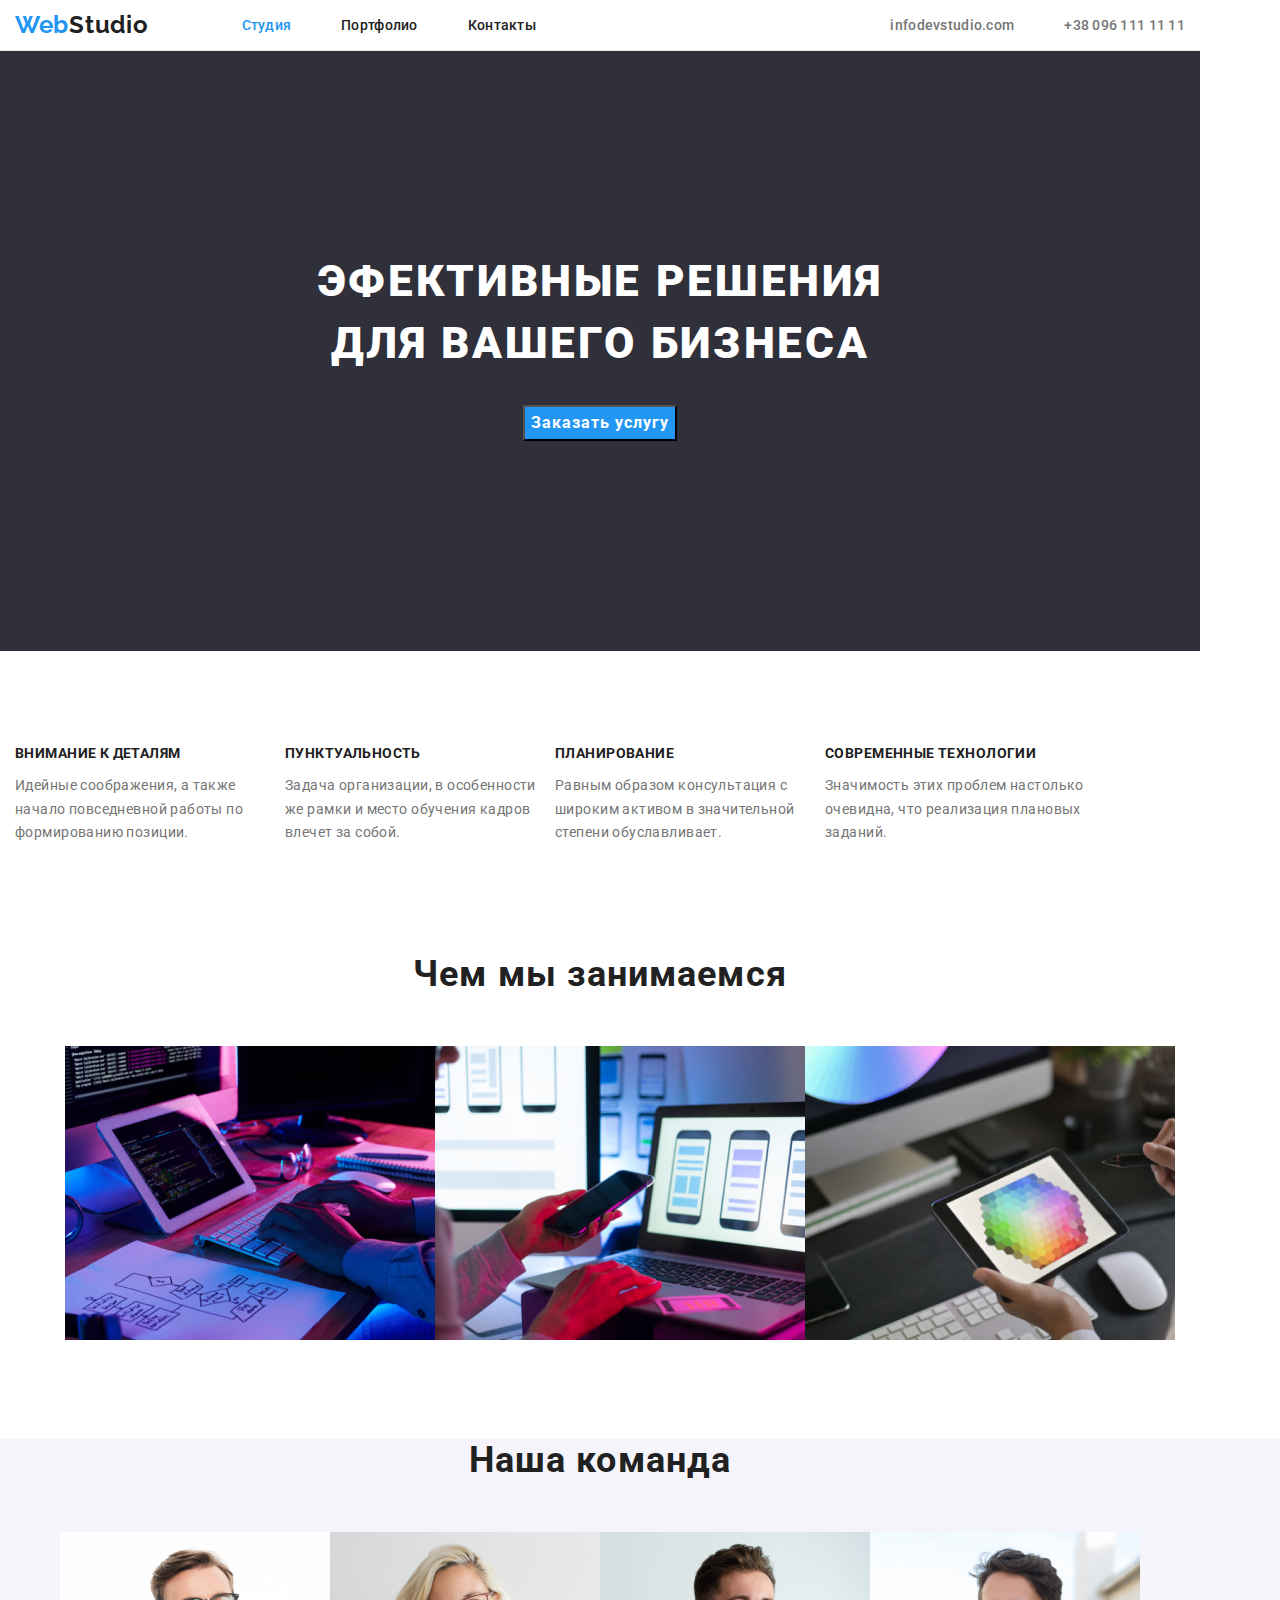
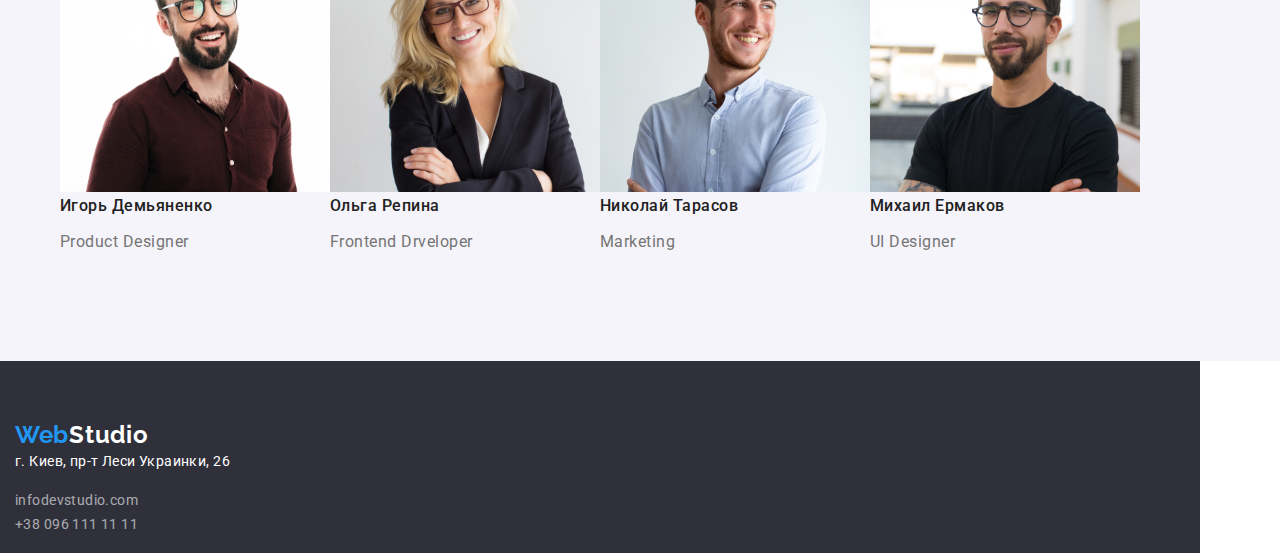
==== commit 7afe7736: "HW-3" ====
--- a/index.html
+++ b/index.html
@@ -1,114 +1,133 @@
 <!DOCTYPE html>
 <html lang="ru">
-<head>
-    <meta charset="UTF-8">
-    <meta http-equiv="X-UA-Compatible" content="IE=edge">
-    <meta name="viewport" content="width=device-width, initial-scale=1.0">
+  <head>
+    <meta charset="UTF-8" />
+    <meta http-equiv="X-UA-Compatible" content="IE=edge" />
+    <meta name="viewport" content="width=device-width, initial-scale=1.0" />
     <title>Web Studio</title>
-    <link rel="preconnect" href="https://fonts.googleapis.com">
-    <link rel="preconnect" href="https://fonts.gstatic.com" crossorigin>
-    <link href="https://fonts.googleapis.com/css2?family=Raleway:wght@700&family=Roboto:wght@400;500;700;900&display=swap"
-        rel="stylesheet">
-    <link rel="stylesheet" href="./css/styles.css">
-</head>
-<body>
-    <header>
-        <a href="#" class="logo">Web<span class="logo-header">Studio</span></a>
-    
-        <nav class="site-nav">
-            <ul>
-                <li><a href="./index.html" class="link auth-link current">Студия</a></li>
-                <li><a href="./portfolio.html" class="link auth-link">Портфолио</a></li>
-                <li><a href="#" class="link auth-link">Контакты</a></li>
-            </ul>
-        </nav>
-    
-        <ul class="auth-header">
+    <link rel="preconnect" href="https://fonts.googleapis.com" />
+    <link rel="preconnect" href="https://fonts.gstatic.com" crossorigin />
+    <link
+      href="https://fonts.googleapis.com/css2?family=Raleway:wght@700&family=Roboto:wght@400;500;700;900&display=swap"
+      rel="stylesheet"
+    />
+    <link rel="stylesheet"
+    href=https://cdnjs.cloudflare.com/ajax/libs/modern-normalize/1.1.0/modern-normalize.min.css>
+    <link rel="stylesheet" href="./css/styles.css" />
+  </head>
+  <body>
+    <header class="container botton-line">
+      <a href="#" class="logo">Web<span class="logo-header">Studio</span></a>
+
+      <nav class="site-nav">
+        <ul class="nav-container">
+          <li><a href="./index.html" class="link auth-link current">Студия</a></li>
+          <li><a href="./portfolio.html" class="link auth-link">Портфолио</a></li>
+          <li><a href="#" class="link auth-link">Контакты</a></li>
+        </ul>
+      </nav>
+
+      <ul class="auth-header">
+        <li>
+          <a href="mailto:infodevstudio.com" class="auth-link link">infodevstudio.com</a>
+        </li>
+        <li>
+          <a href="tel:+380961111111" class="auth-link link">+38 096 111 11 11</a>
+        </li>
+      </ul>
+    </header>
+
+    <main>
+      <section class="hero-section">
+        <h1 class="hero-text">Эфективные решения <br />для вашего бизнеса</h1>
+        <button type="button" class="hero-button">Заказать услугу</button>
+      </section>
+
+      <!-- Превосходства -->
+      <section class="container">
+        <ul class="advanteges-list section">
+          <li class="advanteges-width">
+            <h2 class="advanteges-h2">Внимание к деталям</h2>
+            <p class="advanteges-p">
+              Идейные соображения, а также начало повседневной работы по формированию позиции.
+            </p>
+          </li>
+          <li class="advanteges-width">
+            <h2 class="advanteges-h2">Пунктуальность</h2>
+            <p class="advanteges-p">
+              Задача организации, в особенности же рамки и место обучения кадров влечет за собой.
+            </p>
+          </li>
+          <li class="advanteges-width">
+            <h2 class="advanteges-h2">Планирование</h2>
+            <p class="advanteges-p">
+              Равным образом консультация с широким активом в значительной степени обуславливает.
+            </p>
+          </li>
+          <li class="advanteges-width">
+            <h2 class="advanteges-h2">Современные технологии</h2>
+            <p class="advanteges-p">
+              Значимость этих проблем настолько очевидна, что реализация плановых заданий.
+            </p>
+          </li>
+        </ul>
+      </section>
+
+      <!-- Чем занимаемся -->
+      <section class="container info-column section">
+        <h2 class="info-heading">Чем мы занимаемся</h2>
+        <ul class="info-link">
+          <li><img src="images/box1.jpg" alt="Дизайн" width="370" /></li>
+          <li><img src="images/box2.jpg" alt="Мобильные приложения" width="370" /></li>
+          <li><img src="images/box3.jpg" alt="Создание сайта" width="370" /></li>
+        </ul>
+      </section>
+
+      <!-- Команда сотрудников -->
+      <div class="bcg">
+        <section class="container team-column">
+          <h2 class="info-heading">Наша команда</h2>
+          <ul class="our-team team-list">
             <li>
-                <a href="mailto:infodevstudio.com" class="auth-link link">infodevstudio.com</a>
+              <img src="images/img4.jpg" alt="Дизайнер" width="270" />
+              <h3 class="our-team-h3">Игорь Демьяненко</h3>
+              <p class="our-team-p">Product Designer</p>
+              <p></p>
+            </li>
+
+            <li>
+              <img src="images/img5.jpg" alt="Програмист" width="270" />
+              <h3 class="our-team-h3">Ольга Репина</h3>
+              <p class="our-team-p">Frontend Drveloper</p>
             </li>
             <li>
-                <a href="tel:+380961111111" class="auth-link link">+38 096 111 11 11</a>
+              <img src="images/img6.jpg" alt="Маркетолог" width="270" />
+              <h3 class="our-team-h3">Николай Тарасов</h3>
+              <p class="our-team-p">Marketing</p>
             </li>
-        </ul>
-    </header>
-    <main>
-        <section>
-            <h1 class="hero">Эфективные решения <br>для вашего бизнеса</h1>
-            <button type="button" class="hero-button">Заказать услугу</button>
+            <li>
+              <img src="images/img7.jpg" alt="Дизайнер интерфейса" width="270" />
+              <h3 class="our-team-h3">Михаил Ермаков</h3>
+              <p class="our-team-p">UI Designer</p>
+            </li>
+          </ul>
         </section>
-        <section>
-            <ul  class="advanteges">
-                <li>
-                    <h2 class="advanteges-h2">Внимание к деталям</h2>
-                    <p class="advanteges-p">Идейные соображения, а также начало повседневной работы по формированию позиции.</p>
-                </li>
-                <li>
-                    <h2 class="advanteges-h2">Пунктуальность</h2>
-                    <p class="advanteges-p">Задача организации, в особенности же рамки и место обучения кадров влечет за собой.</p>
-                </li>
-                <li>
-                    <h2 class="advanteges-h2">Планирование</h2>
-                    <p class="advanteges-p">Равным образом консультация с широким активом в значительной степени обуславливает.</p>
-                </li>
-                <li>
-                    <h2 class="advanteges-h2">Современные технологии</h2>
-                    <p class="advanteges-p">Значимость этих проблем настолько очевидна, что реализация плановых заданий.</p>
-                </li>
-            </ul>
-        </section>
-
-
-        <section>
-            <h2 class="info-heading">Чем мы занимаемся</h2>
-            <ul>
-                <li><img src="images/box1.jpg" alt="Дизайн" width="370"></li>
-                <li><img src="images/box2.jpg" alt="Мобильные приложения" width="370"></li>
-                <li><img src="images/box3.jpg" alt="Создание сайта" width="370"></li>
-            </ul>
-        </section>
-
-        <section>
-            <h2 class="info-heading">Наша команда</h2>
-            <ul class="our-team">
-                <li>
-                    <img src="images/img4.jpg" alt="Дизайнер" width="270">
-                        <h3 class="our-team-h3">Игорь Демьяненко</h3>
-                        <p class="our-team-p">Product Designer<p>
-                </li>
-                <li>
-                    <img src="images/img5.jpg" alt="Програмист" width="270">
-                        <h3 class="our-team-h3">Ольга Репина</h3>
-                        <p class="our-team-p">Frontend Drveloper</p>
-                </li>
-                <li>
-                    <img src="images/img6.jpg" alt="Маркетолог" width="270">
-                        <h3 class="our-team-h3">Николай Тарасов</h3> 
-                        <p class="our-team-p">Marketing</p>
-                </li>
-                <li>
-                    <img src="images/img7.jpg" alt="Дизайнер интерфейса" width="270">
-                        <h3 class="our-team-h3">Михаил Ермаков</h3> 
-                        <p class="our-team-p">UI Designer</p>
-                </li>
-            </ul>
-        </section>
+      </div>
     </main>
 
-
-    <footer class="background-footer">
-        <a href="#" class="logo">Web<span class="logo-footer">Studio</span></a>
-        <address class="adress">
-            г. Киев, пр-т Леси Украинки, 26
-        </address>
-        <ul>
-            <li>
-                <a href="mailto:infodevstudio.com" class="footer-auth">infodevstudio.com</a>
-            </li>
-            <li>
-                <a href="tel:+380961111111" class="footer-auth">+38 096 111 11 11</a>
-            </li>
+    <footer class="background-footer container">
+      <div class="footer-column">
+        <a href="#" class="logo logofuter-padding">Web<span class="logo-footer">Studio</span></a>
+        <address class="adress">г. Киев, пр-т Леси Украинки, 26</address>
+        <ul class="adress-padding">
+          <li>
+            <a href="mailto:infodevstudio.com" class="footer-auth">infodevstudio.com</a>
+          </li>
+          <li>
+            <a href="tel:+380961111111" class="footer-auth">+38 096 111 11 11</a>
+          </li>
         </ul>
+      </div>
     </footer>
-</body>
-</html>+  </body>
+</html>
--- a/css/styles.css
+++ b/css/styles.css
@@ -15,13 +15,36 @@
     --button-background: #F5F4FA;
 }
 
-/* Общие стили для тега боди */
+/* Глобальные стили */
+html {
+    box-sizing: border-box;
+}
+
 body{
     font-family: Roboto, sans-serif;
     color: var(--main-text-color)
 }
 
 
+/* Утилитные стили */
+.section {
+    padding-top: 94px;
+    padding-bottom: 94px;
+}
+
+/* Стили для обнуления верхних отступов у элементов */
+h1,
+h1,
+h2,
+h3,
+h4,
+h5,
+h6,
+p {
+    margin-top: 0;
+}
+
+
 /* Цвет половины логотипа */
 .logo-header {
     color: var(--main-text-color);
@@ -32,6 +55,16 @@
     list-style: none;
 
 }
+
+/* HADER */
+.container {
+    display: flex;
+    width: 1200px;
+    padding: 0 15px;
+    /* outline: 1px dotted red; */
+    align-items: center;
+}
+
 .logo {   
         font-family: 'Raleway';
         font-weight: 700;
@@ -40,22 +73,44 @@
         letter-spacing: 0.03em;
         color: var(--brend-color);
         text-decoration: none;
-}
-/* HADER */
+        margin-right: 93px;
+}
+
 .link {
     text-decoration: none;
 }
 /* Навигация */
+.site-nav {
+    padding: 0;
+}
+.nav-container {
+    display: flex;
+    padding-left: 0;
+    gap: 50px;
+}
+/* Вариант пробелов между лишками навигации, 
+но гап удобнее
+.nav-container li:not(:last-child) {
+    margin-right: 50px;
+} */
+
 .site-nav a {
     font-weight: 500;
     font-size: 14px;
     line-height: 1.2;
     letter-spacing: 0.02em;
     color: var(--main-text-color);
+    padding: 20px 0;
 }
 
 .site-nav .link.current {
     color: var(--brend-color);
+}
+
+.auth-header {
+    display: flex;
+    margin-left: auto;
+    gap: 50px;
 }
 
 .auth-link {
@@ -71,7 +126,41 @@
     color: var(--brend-color);
 }
 
+.botton-line {
+    border-bottom: 1px solid #ececec;
+}
+
+/* Область кнопок фильтров */
+
+/* Визуальное скрытие заголовка ПОРТФОЛИО */
+.visually-hidden {
+    border: 0;
+    clip: rect(0 0 0 0);
+    -webkit-clip-path: polygon(0px 0px, 0px 0px, 0px 0px);
+    clip-path: polygon(0px 0px, 0px 0px, 0px 0px);
+    height: 1px;
+    margin: -1px;
+    overflow: hidden;
+    padding: 0;
+    position: absolute;
+    width: 1px;
+    white-space: nowrap;
+}
+
+.filter-button-list {
+    display: flex;
+    justify-content: center;
+    gap: 8px;
+    margin: 0;
+    padding-top: 94px;
+}
+
+
 .filter-button {
+    border: none;
+    border-radius: 4px;
+    padding: 6px 24px;
+
     font-family: inherit;
     font-weight: 500;
     font-size: 16px;
@@ -79,7 +168,7 @@
     letter-spacing: 0.03em;
     color: var(--main-text-color);
     background-color: var(--button-background);
-    cursor: pointer;
+    cursor: pointer;    
 }
 
 .filter-button.filter:hover,
@@ -89,6 +178,14 @@
     color: #fff;
 }
 /* Область карточек */
+.filter-cards {
+    flex-wrap: wrap;
+    gap: 30px;
+    margin: 0;
+    padding-top: 34px;
+    padding-bottom: 94px;
+}
+
 .card-title {
 font-weight: 700;
 font-size: 18px;
@@ -105,7 +202,10 @@
 }
 
 /* Footer */
-
+.footer-column {
+    flex-direction: column;
+    padding-top: 60px;
+}
 .background-footer {
     background-color: var(--footer-color);
 }
@@ -115,6 +215,9 @@
     text-decoration: none;
 }
 
+.adress-padding{
+    padding-left: 0;
+}
 .adress {
     font-size: 14px;
     line-height: 1.7;
@@ -138,17 +241,34 @@
 
 /* index.html MAIN*/
 /* кнопка героя */
-.hero {
+
+.hero-section {
+        display: block;
+        width: 1200px;
+        height: 600px;
+        background-color: #2F303A;
+        padding: 0 15px;
+}
+
+.hero-text {
     font-weight: 900;
     font-size: 44px;
     line-height: 1.4;
     letter-spacing: 0.06em;
     text-transform: uppercase;
     color: var(--white);
-    background-color: #2F303A;
+    
+    text-align: center;
+    padding-top: 200px;
+    padding-bottom: 30px;
+    margin: 0;
+
 }
 
 .hero-button {
+    display: block;
+    margin: 0 auto;
+
     font-family: inherit;
     background-color: var(--brend-color);
     font-weight: 700;
@@ -158,7 +278,24 @@
     color: var(--white);
     cursor: pointer;
 }
+
 /* преимущества */
+.advanteges-list {
+    display: flex;
+    padding-left: 0;
+    margin-top: 0;
+    margin-bottom: 0;
+}
+.advanteges-width {
+    width: 270px;
+}
+
+
+.advanteges:not(:last-child) {
+     margin-right: 30px;
+}
+
+
 .advanteges-h2 {
     font-weight: 700;
     font-size: 14px;
@@ -176,6 +313,10 @@
 }
 
 .info-heading {
+    margin-bottom: 50px;
+    /* padding-top: 94px; */
+
+
     font-weight: 700;
     font-size: 36px;
     line-height: 1.2;
@@ -183,6 +324,16 @@
     color: var(--main-text-color);
 }
 
+.info-column {
+    flex-direction: column;
+}
+
+.info-link {
+    display: flex;
+    margin: 0;
+    padding-bottom: 94px;
+}
+
 .our-team-h3 {
     font-weight: 500;
     font-size: 16px;
@@ -196,4 +347,20 @@
     line-height: 1.2;
     letter-spacing: 0.03em;
     color: var(--second-text-color);
+}
+
+.bcg {
+    background-color: #F5F4FA;;
+}
+
+.team-column {
+    flex-direction: column;
+
+}
+
+.team-list {
+    display: flex;
+    margin: 0;
+    padding-bottom: 94px;
+    padding-left: 0;
 }